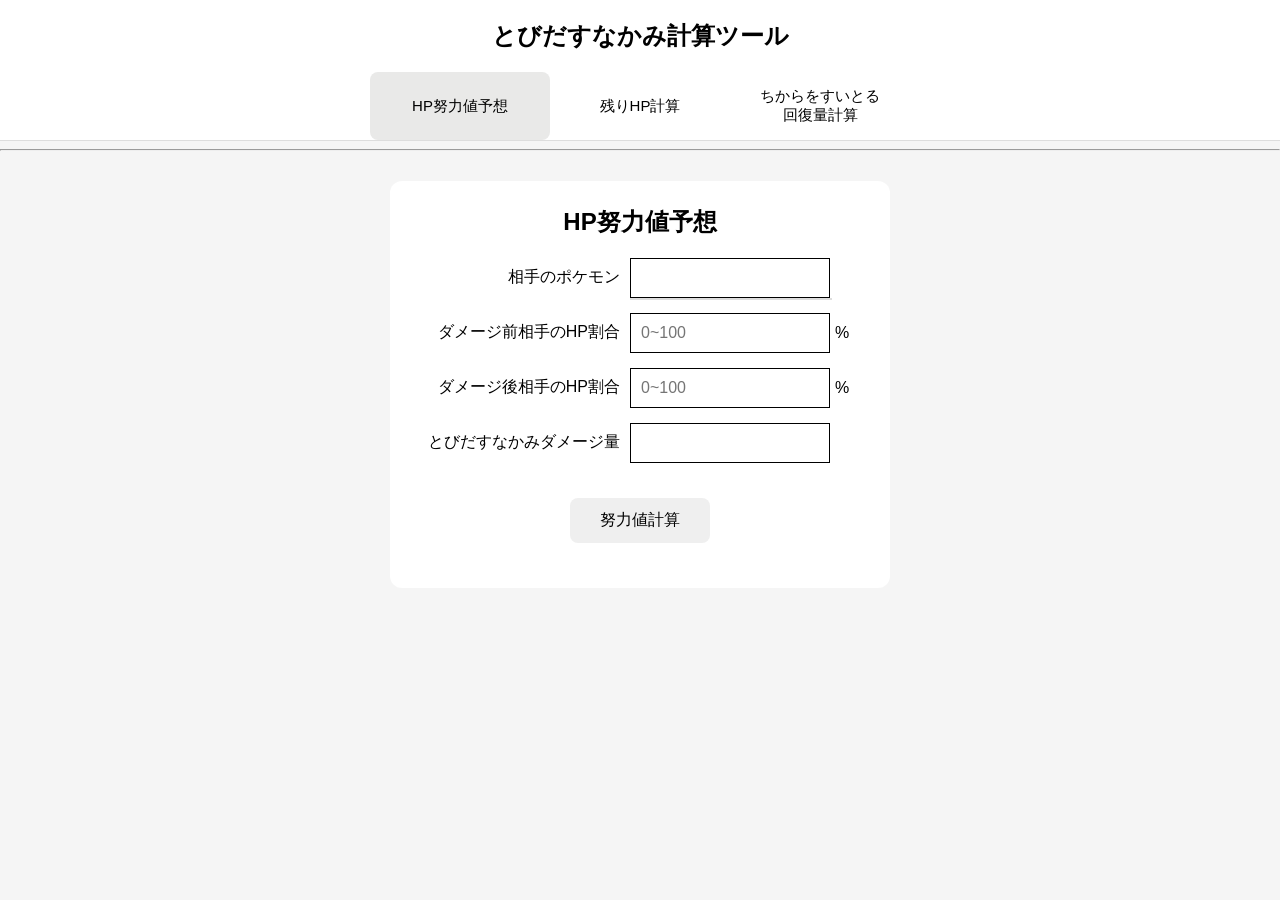
==== templates/index.html @ 9cbd763f "Add files via upload" ====
<!DOCTYPE html>
<html lang="ja">

<head>
    <meta charset="UTF-8">
    <meta name="viewport" content="width=device-width, initial-scale=1.0">
    <link rel="stylesheet" href="/static/style.css">

    <title>とびだすなかみ計算ツール</title>
</head>

<body>

    <h1>とびだすなかみ計算ツール</h1>

    <!-- 上部メニュー -->
    <div class="menu">
        <button id="doryokutiButton">HP努力値予想</button>
        <button id="hpButton">残りHP計算</button>
        <button id="kaihukuryouButton">ちからをすいとる<br>回復量計算</button>
    </div>

    <hr>

    <!-- 努力値計算 -->
    <div class="page" id="doryokutiPage">

        <h2>HP努力値予想</h2>

        <div class="font-row">
            <label>相手のポケモン</label>
            <div class="pokemon-search">
                <input type="text" id="pokemonName">
                <div id="pokemonSuggestions"></div>
            </div>
        </div>

        <div class="font-row">
            <label>ダメージ前相手のHP割合</label>
            <div class="percent-input">
                <input type="text" id="beforeHP" placeholder="0~100">
                <span>%</span>
            </div>
        </div>    

        <div class="font-row">
            <label>ダメージ後相手のHP割合</label>
            <div class="percent-input">
                <input type="text" id="afterHP" placeholder="0~100">
                <span>%</span>
            </div>
        </div>

        <div class="font-row">
            <label>とびだすなかみダメージ量</label>
            <input type="text" id="nokoriHP">
        </div>

        <button class="calculate-button" id="doryokutiCalculate">
            努力値計算
        </button>
        <div id="doryokutiResult"></div>

    </div>


    <!-- HP計算 -->
    <div class="page" id="hpPage">

        <h2>残りHP計算</h2>

        <div class="font-row">
            <label>相手のポケモン</label>

            <div class="pokemon-search">
                <input type="text" id="pokemonName2">
                <div id="pokemonSuggestions2"></div>
            </div>
        </div>

        <div class="font-row">
            <label>相手のHP努力値</label>
            <input type="text" id="hdoryokuti" placeholder="0~32">
        </div>

        <div class="font-row">
            <label>相手のHP割合</label>
            <div class="percent-input">
                <input type="text" id="hpwariai" placeholder="0~100">
                <span>%</span>
            </div>
        </div>

        <button class="calculate-button" id="hpyosouCalculate">
            相手のHP計算
        </button>
        <div id="hpyosouResult"></div>

    </div>


    <!-- 回復量計算 -->
    <div class="page" id="kaihukuryouPage">

        <h2>ちからをすいとる回復量計算</h2>

        <div class="font-row">
            <label>相手のポケモン</label>

            <div class="pokemon-search">
                <input type="text" id="pokemonName3">
                <div id="pokemonSuggestions3"></div>
            </div>
        </div>

        <div class="font-row">
            <label>相手のA努力値</label>
            <input type="text" id="adoryokuti" placeholder="0~32">
        </div>

        <div class="font-row">
            <label>相手のA補正</label>
            <select id="ahosei">
                <option value="1.0">1.0</option>
                <option value="1.1">1.1</option>
                <option value="0.9">0.9</option>
            </select>
        </div>

        <div class="font-row">
            <label>相手のAランク</label>
            <select id="aranku">
                <option value="1.0">0</option>
                <option value="2/3">-1</option>
                <option value="1/2">-2</option>
                <option value="2/5">-3</option>
                <option value="1/3">-4</option>
                <option value="2/7">-5</option>
                <option value="1/4">-6</option>
                <option value="1.5">1</option>
                <option value="2.0">2</option>
                <option value="2.5">3</option>
                <option value="3.0">4</option>
                <option value="3.5">5</option>
                <option value="4.0">6</option>
            </select>
        </div>

        <button class="calculate-button" id="kaihukuryouCalculate">
            回復量計算
        </button>
        <div id="kaihukuryouResult"></div>

    </div>

    <script>
        const pokemonNames = {{ pokemon_names | tojson}};
    </script>
    <script src="/static/script.js"></script>

</body>

</html>
---- static/style.css ----
/*ページ全体*/
body {
    margin: 0;
    font-family: sans-serif;
    background-color: #f5f5f5;
    text-align: center;
}

/*タイトル*/
h1 {
    margin: 0;
    padding: 20px;
    background-color: white;
    font-size: 24px;
}

/*上部メニュー*/
.menu {
    display: flex;
    justify-content: center;
    background-color: white;
    border-bottom: 1px solid #ddd;
}

/*上部メニューのボタン*/
.menu button {
    flex: 1;
    max-width: 180px;
    padding: 15px 10px;
    border: none;
    background-color: white;
    font-size: 15px;
    cursor: pointer;
}
.menu button.active-menu {
    background-color: #e9e9e8;
    border-radius: 8px;
}

/*計算画面*/
.page {
    max-width: 500px;
    margin: 30px auto;
    padding: 25px;
    background-color: white;
    border-radius: 12px;
    box-sizing: border-box;
}

/*見出し*/
h2 {
    margin-top: 0;
}

/*入力欄*/
input,
select {
    padding: 10px;
    font-size: 16px;
    width: 180px;
    box-sizing: border-box;
    border: 1px solid black;
}

/*計算ボタン*/
.calculate-button {
    margin-top: 20px;
    padding: 12px 30px;
    font-size: 16px;
    border: none;
    border-radius: 8px;
    cursor: pointer;
}

.font-row {
    display: grid;
    grid-template-columns: 200px 230px;
    align-items: center;
    gap: 10px;
    margin-bottom: 15px;
    justify-content: center;
}

/*ラベル*/
.font-row label {
    text-align: right;
}

/*入力欄*/
.font-row input {
    width: 200px;
    box-sizing: border-box;
}

/*%*/
.percent-input {
    display: flex;
    align-items: center;
    gap: 5px;
}
.percent-input input {
    width: 200px;
}

/*出力*/
#doryokutiResult,
#hpyosouResult,
#kaihukuryouResult {
    font-size: 20px;
    margin-top: 20px;
}

/*予測変換*/
.pokemon-search {
    position: relative;
    width: 200px;
}

#pokemonSuggestions,
#pokemonSuggestions2,
#pokemonSuggestions3 {
    position: absolute;
    top: 100%;
    left: 0;
    width: 200px;
    background-color: white;
    border: 1px solid #ddd;
    z-index: 10;
}

/* 予測変換の候補 */
#pokemonSuggestions div,
#pokemonSuggestions2 div,
#pokemonSuggestions3 div {
    padding: 8px;
    cursor: pointer;
}

/* カーソルを合わせたとき */
#pokemonSuggestions div:hover,
#pokemonSuggestions2 div:hover,
#pokemonSuggestions3 div:hover {
    background-color: #e0e0e0;
}

/*スマホ用*/
@media (max-width: 600px) {

    h1 {
        font-size: 20px;
    }

    .menu button {
        font-size: 13px;
        padding: 14px 5px;
    }

    .page {
        margin: 20px 10px;
        padding: 20px 15px;
    }

    .font-row {
        grid-template-columns: 1fr;
        gap: 5px;
        margin-bottom: 15px;
    }
    
    .font-row label {
        text-align: left;
    }

    .font-row input {
        width: 200px;
    }

}
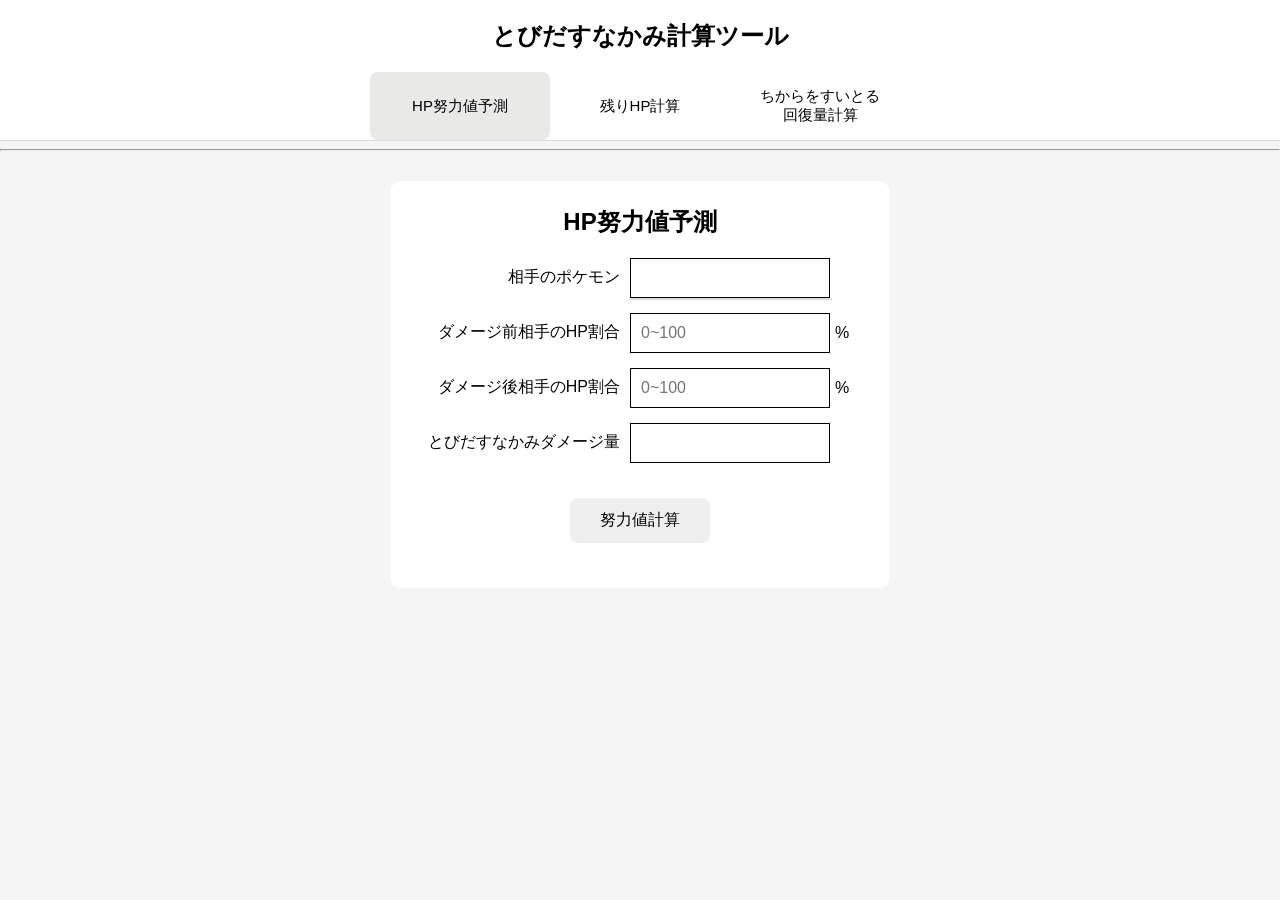
==== commit c550d733: "Update index.html" ====
--- a/templates/index.html
+++ b/templates/index.html
@@ -7,6 +7,8 @@
     <link rel="stylesheet" href="/static/style.css">
 
     <title>とびだすなかみ計算ツール</title>
+
+    <meta name="google-site-verification" content="oXLtgvm9Uj3UArc2e6ga8G-c_dXcFrsvN1aHPTsr2tE" />
 </head>
 
 <body>
@@ -15,7 +17,7 @@
 
     <!-- 上部メニュー -->
     <div class="menu">
-        <button id="doryokutiButton">HP努力値予想</button>
+        <button id="doryokutiButton">HP努力値予測</button>
         <button id="hpButton">残りHP計算</button>
         <button id="kaihukuryouButton">ちからをすいとる<br>回復量計算</button>
     </div>
@@ -25,7 +27,7 @@
     <!-- 努力値計算 -->
     <div class="page" id="doryokutiPage">
 
-        <h2>HP努力値予想</h2>
+        <h2>HP努力値予測</h2>
 
         <div class="font-row">
             <label>相手のポケモン</label>
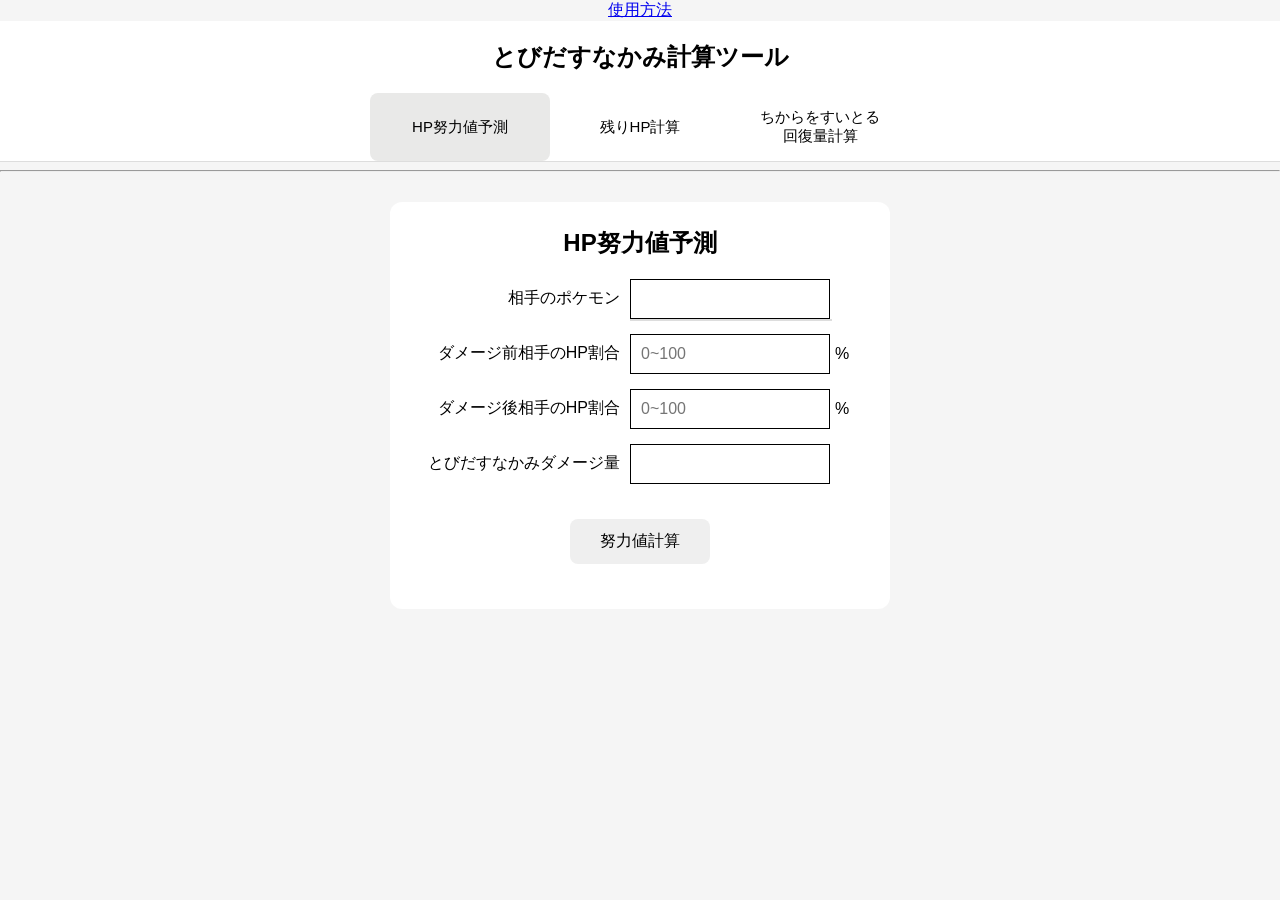
==== commit 86af0994: "Update index.html" ====
--- a/templates/index.html
+++ b/templates/index.html
@@ -7,11 +7,10 @@
     <link rel="stylesheet" href="/static/style.css">
 
     <title>とびだすなかみ計算ツール</title>
-
-    <meta name="google-site-verification" content="oXLtgvm9Uj3UArc2e6ga8G-c_dXcFrsvN1aHPTsr2tE" />
 </head>
 
 <body>
+    <a href="/about" class="about-button">使用方法</a>
 
     <h1>とびだすなかみ計算ツール</h1>
 
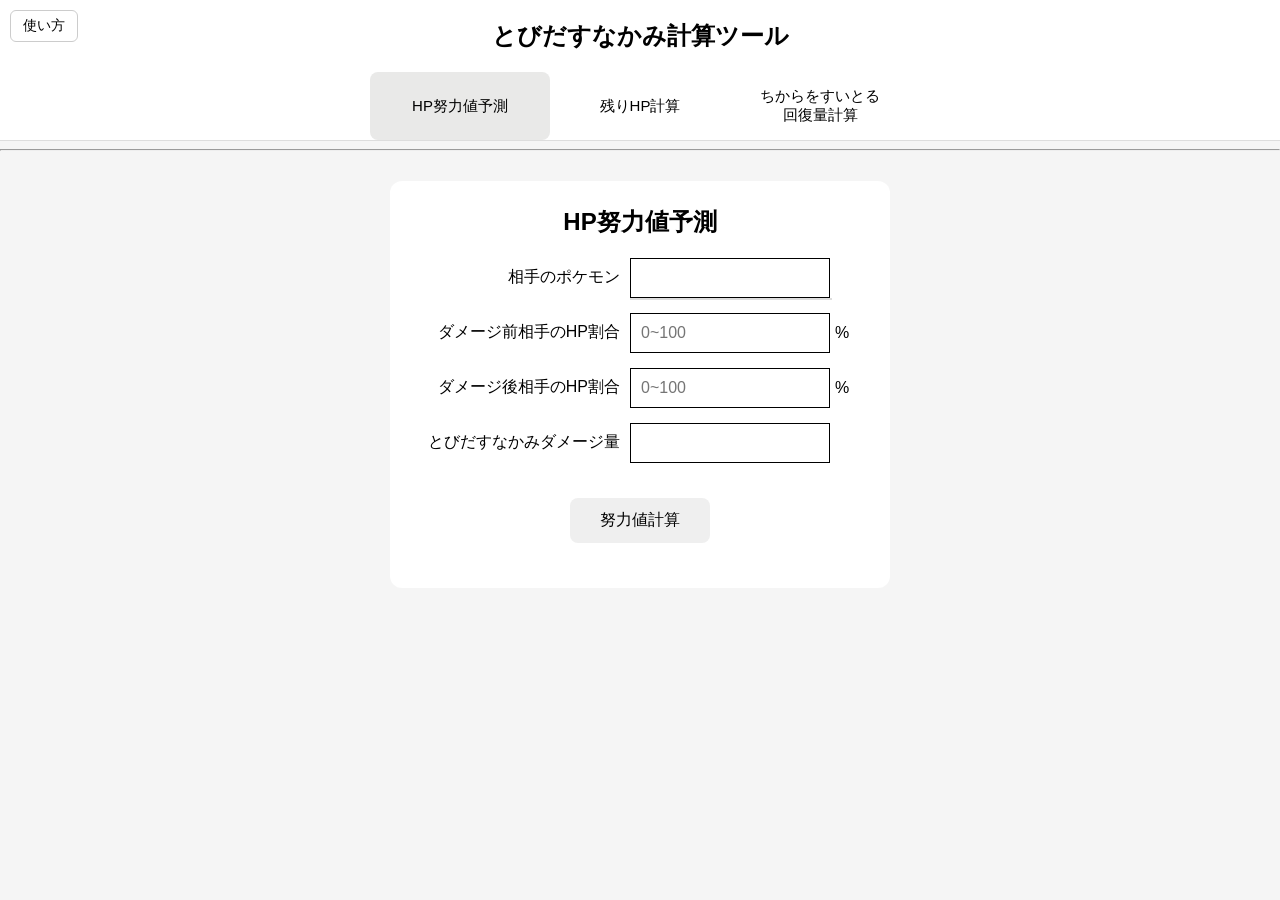
==== commit 68a4ca7d: "Update index.html" ====
--- a/templates/index.html
+++ b/templates/index.html
@@ -10,7 +10,7 @@
 </head>
 
 <body>
-    <a href="/about" class="about-button">使用方法</a>
+    <a href="/about" class="about-button">使い方</a>
 
     <h1>とびだすなかみ計算ツール</h1>
 
--- a/static/style.css
+++ b/static/style.css
@@ -4,6 +4,23 @@
     font-family: sans-serif;
     background-color: #f5f5f5;
     text-align: center;
+}
+
+/*使用方法*/
+.about-button {
+    position: absolute;
+    top: 10px;
+    left: 10px;
+
+    padding: 6px 12px;
+
+    color: black;
+    background-color: white;
+    border: 1px solid #ccc;
+    border-radius: 6px;
+
+    text-decoration: none;
+    font-size: 14px;
 }
 
 /*タイトル*/
@@ -143,6 +160,55 @@
     background-color: #e0e0e0;
 }
 
+/*使用方法ページ*/
+.about-page {
+    max-width: 700px;
+    margin: 30px auto;
+    padding: 30px;
+    background-color: white;
+    border-radius: 12px;
+    box-sizing: border-box;
+    text-align: left;
+}
+
+.about-page h1 {
+    text-align: center;
+    margin-bottom: 30px;
+}
+
+.about-page h2 {
+    margin-top: 30px;
+    padding-bottom: 8px;
+    border-bottom: 1px solid #ddd;
+}
+
+.about-page h3 {
+    margin-top: 20px;
+}
+
+.about-page p {
+    line-height: 1.8;
+}
+
+.about-page li {
+    margin-bottom: 8px;
+}
+
+.back-button {
+    display: block;
+    width: fit-content;
+    margin: 35px auto 0;
+    padding: 10px 20px;
+    color: black;
+    background-color: #e0e0e0;
+    border-radius: 8px;
+    text-decoration: none;
+}
+
+.back-button:hover {
+    background-color: #d0d0d0;
+}
+
 /*スマホ用*/
 @media (max-width: 600px) {
 
@@ -174,4 +240,9 @@
         width: 200px;
     }
 
-}+    .about-page {
+    margin: 20px 10px;
+    padding: 20px 15px;
+    }
+
+}
